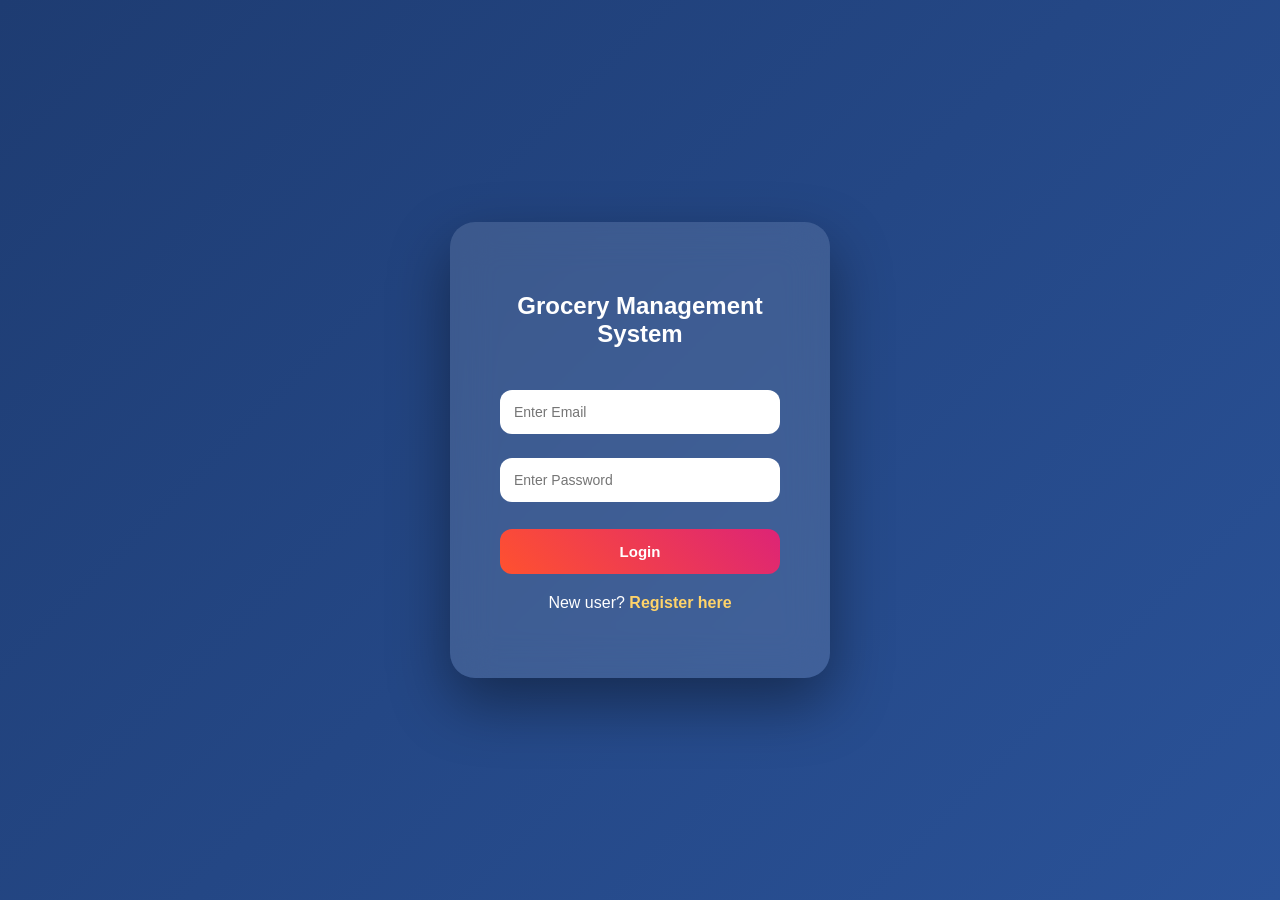
==== frontend/customer.html @ 13d4b8ff "Initial commit - Grocery SaaS with role-based auth and dashboard" ====
<!DOCTYPE html>
<html>
<head>
    <title>Customer Dashboard</title>
    <link rel="stylesheet" href="dashboard.css">
</head>
<body>

<div class="dashboard">

    <div class="sidebar">
    <h2 onclick="loadCustomerDashboard()" style="cursor:pointer;">
        Customer Panel
    </h2>

    <button onclick="loadCustomerDashboard()">🏠 Dashboard</button>
    <button onclick="loadProducts()">📦 View Products</button>
    <button onclick="loadMyOrders()">🧾 My Orders</button>
    <button onclick="showOrderForm()">🛒 Place Order</button>
    <button onclick="logout()">🚪 Logout</button>
</div>

    <div class="content" id="contentArea">
        <!-- Content loads dynamically -->
    </div>

</div>

<script src="dashboard.js"></script>
<script>
    document.addEventListener("DOMContentLoaded", function () {
        protectRoute("CUSTOMER");
        loadCustomerDashboard();
    });
</script>

</body>
</html>
---- frontend/dashboard.css ----
/* ===============================
   GLOBAL RESET
================================ */

* {
    box-sizing: border-box;
}

body {
    margin: 0;
    font-family: 'Poppins', sans-serif;
    min-height: 100vh;
    color: #fff;
}

/* ===============================
   ANIMATED GRADIENT BACKGROUND
================================ */

@keyframes gradientMove {
    0% { background-position: 0% 50%; }
    50% { background-position: 100% 50%; }
    100% { background-position: 0% 50%; }
}

/* ===============================
   LOGIN PAGE STYLING
================================ */

.login-page {
    background: linear-gradient(135deg, #1e3c72, #2a5298);
    display: flex;
    justify-content: center;
    align-items: center;
    height: 100vh;
}

/* Glass Login Card */

.login-card {
    background: rgba(255, 255, 255, 0.12);
    backdrop-filter: blur(20px);
    padding: 50px;
    border-radius: 25px;
    width: 380px;
    text-align: center;
    box-shadow: 0 25px 60px rgba(0, 0, 0, 0.4);
    color: white;
    animation: fadeIn 0.6s ease;
}

.login-card h2 {
    margin-bottom: 30px;
    font-weight: 600;
}

.login-card input {
    width: 100%;
    padding: 14px;
    margin: 12px 0;
    border-radius: 12px;
    border: none;
    outline: none;
    font-size: 14px;
}

.login-card button {
    width: 100%;
    padding: 14px;
    margin-top: 15px;
    border-radius: 12px;
    border: none;
    font-weight: bold;
    font-size: 15px;
    background: linear-gradient(45deg, #ff512f, #dd2476);
    color: white;
    cursor: pointer;
    transition: 0.3s;
}

.login-card button:hover {
    transform: translateY(-3px);
    box-shadow: 0 10px 25px rgba(0,0,0,0.4);
}

.login-card a {
    color: #ffd369;
    text-decoration: none;
    font-weight: bold;
}

.login-card a:hover {
    text-decoration: underline;
}

/* ===============================
   DASHBOARD LAYOUT
================================ */

.dashboard {
    display: flex;
    min-height: 100vh;
    background: linear-gradient(135deg, #ff9a9e, #a18cd1);
    background-size: 400% 400%;
    animation: gradientMove 12s ease infinite;
}

/* ===============================
   SIDEBAR
================================ */

.sidebar {
    width: 260px;
    padding: 30px 20px;
    background: linear-gradient(180deg, #667eea, #764ba2);
    display: flex;
    flex-direction: column;
    color: white;
    box-shadow: 5px 0 25px rgba(0,0,0,0.2);
}

.sidebar h2 {
    text-align: center;
    margin-bottom: 40px;
}

.sidebar button {
    background: linear-gradient(45deg, #ff758c, #ff7eb3);
    margin-bottom: 15px;
    padding: 12px;
    border-radius: 12px;
    border: none;
    font-weight: bold;
    transition: all 0.3s ease;
}

.sidebar button:hover {
    transform: scale(1.05);
    box-shadow: 0 10px 20px rgba(0,0,0,0.2);
}

/* ===============================
   CONTENT AREA
================================ */

.content {
    flex: 1;
    padding: 40px;
    backdrop-filter: blur(6px);
}

/* ===============================
   COLORFUL CARDS
================================ */

.card {
    padding: 25px;
    border-radius: 20px;
    margin-bottom: 25px;
    background: rgba(255,255,255,0.15);
    backdrop-filter: blur(15px);
    color: white;
    box-shadow: 0 15px 35px rgba(0,0,0,0.2);
    transition: all 0.4s ease;
}

.card:nth-child(2) {
    background: linear-gradient(135deg, #fa709a, #fee140);
}

.card:nth-child(3) {
    background: linear-gradient(135deg, #30cfd0, #330867);
}

.card:hover {
    transform: translateY(-8px) scale(1.02);
}

/* ===============================
   LIST ITEMS
================================ */

ul {
    list-style: none;
    padding: 0;
}

li {
    padding: 12px;
    border-radius: 12px;
    margin-bottom: 10px;
    background: rgba(255,255,255,0.2);
    backdrop-filter: blur(5px);
    display: flex;
    justify-content: space-between;
    align-items: center;
}

/* ===============================
   BUTTONS
================================ */

button {
    padding: 8px 14px;
    border-radius: 10px;
    border: none;
    font-weight: bold;
    cursor: pointer;
    transition: all 0.3s ease;
}

button:hover {
    transform: translateY(-3px);
}

/* Delete button */

.delete-btn {
    background: linear-gradient(45deg, #ff416c, #ff4b2b);
}

.delete-btn:hover {
    box-shadow: 0 5px 15px rgba(0,0,0,0.3);
}

/* ===============================
   INPUTS
================================ */

.content input {
    padding: 10px;
    border-radius: 10px;
    border: none;
    margin-bottom: 12px;
    width: 100%;
}

/* ===============================
   MODAL
================================ */

.modal {
    display: none;
    position: fixed;
    inset: 0;
    background: rgba(0,0,0,0.6);
    justify-content: center;
    align-items: center;
}

.modal-content {
    background: linear-gradient(135deg, #667eea, #764ba2);
    padding: 30px;
    border-radius: 20px;
    width: 320px;
    text-align: center;
    color: white;
    animation: fadeIn 0.4s ease;
}

.modal-actions {
    margin-top: 20px;
    display: flex;
    justify-content: space-between;
}

/* ===============================
   ANIMATION
================================ */

@keyframes fadeIn {
    from { opacity: 0; transform: translateY(20px); }
    to { opacity: 1; transform: translateY(0); }
}

/* ===============================
   RESPONSIVE DESIGN
================================ */

@media (max-width: 768px) {

    .dashboard {
        flex-direction: column;
    }

    .sidebar {
        width: 100%;
        flex-direction: row;
        overflow-x: auto;
        justify-content: space-around;
    }

    .sidebar button {
        flex: 1;
        font-size: 12px;
        margin: 5px;
    }

    .content {
        padding: 20px;
    }
}
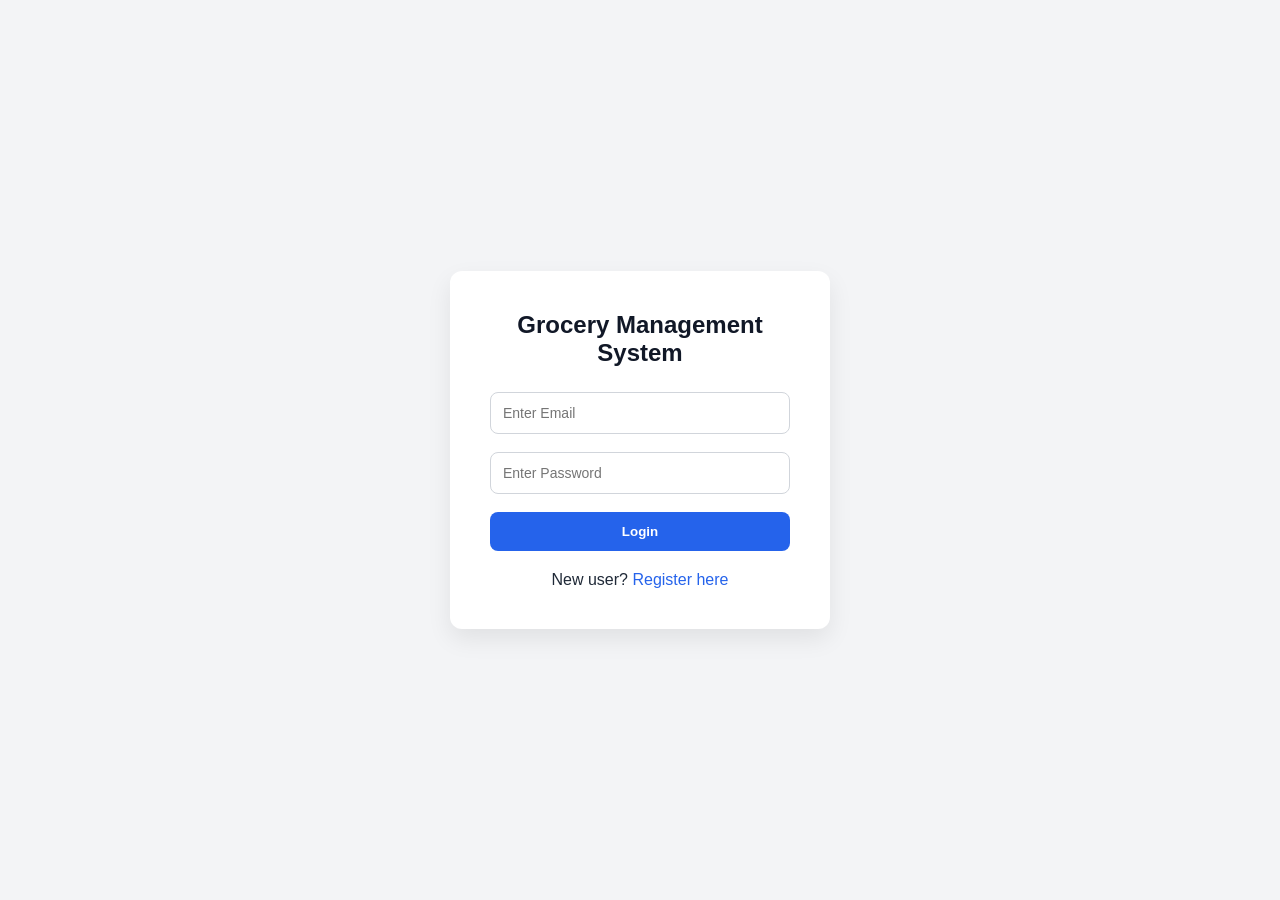
==== commit 85b0bcd2: "Removed pagination from getAllProducts to display all products" ====
--- a/frontend/customer.html
+++ b/frontend/customer.html
@@ -15,8 +15,8 @@
 
     <button onclick="loadCustomerDashboard()">🏠 Dashboard</button>
     <button onclick="loadProducts()">📦 View Products</button>
+    <button onclick="viewCart()">🛒 Cart</button>
     <button onclick="loadMyOrders()">🧾 My Orders</button>
-    <button onclick="showOrderForm()">🛒 Place Order</button>
     <button onclick="logout()">🚪 Logout</button>
 </div>
 
--- a/frontend/dashboard.css
+++ b/frontend/dashboard.css
@@ -1,92 +1,80 @@
 /* ===============================
    GLOBAL RESET
 ================================ */
-
 * {
+    margin: 0;
+    padding: 0;
     box-sizing: border-box;
 }
 
 body {
-    margin: 0;
-    font-family: 'Poppins', sans-serif;
-    min-height: 100vh;
-    color: #fff;
-}
-
-/* ===============================
-   ANIMATED GRADIENT BACKGROUND
-================================ */
-
-@keyframes gradientMove {
-    0% { background-position: 0% 50%; }
-    50% { background-position: 100% 50%; }
-    100% { background-position: 0% 50%; }
-}
-
-/* ===============================
-   LOGIN PAGE STYLING
-================================ */
-
+    font-family: 'Inter', 'Segoe UI', sans-serif;
+    background-color: #f5f7fa;
+    color: #1f2937;
+}
+
+/* ===============================
+   LOGIN & REGISTER PAGE
+================================ */
 .login-page {
-    background: linear-gradient(135deg, #1e3c72, #2a5298);
     display: flex;
     justify-content: center;
     align-items: center;
     height: 100vh;
-}
-
-/* Glass Login Card */
+    background: #f3f4f6;
+}
 
 .login-card {
-    background: rgba(255, 255, 255, 0.12);
-    backdrop-filter: blur(20px);
-    padding: 50px;
-    border-radius: 25px;
+    background: #ffffff;
     width: 380px;
+    padding: 40px;
+    border-radius: 12px;
+    box-shadow: 0 10px 25px rgba(0,0,0,0.08);
     text-align: center;
-    box-shadow: 0 25px 60px rgba(0, 0, 0, 0.4);
-    color: white;
-    animation: fadeIn 0.6s ease;
 }
 
 .login-card h2 {
-    margin-bottom: 30px;
+    margin-bottom: 25px;
     font-weight: 600;
+    color: #111827;
 }
 
 .login-card input {
     width: 100%;
-    padding: 14px;
-    margin: 12px 0;
-    border-radius: 12px;
-    border: none;
+    padding: 12px;
+    margin-bottom: 18px;
+    border-radius: 8px;
+    border: 1px solid #d1d5db;
+    font-size: 14px;
+    transition: all 0.2s ease;
+}
+
+.login-card input:focus {
+    border-color: #2563eb;
     outline: none;
-    font-size: 14px;
+    box-shadow: 0 0 0 2px rgba(37, 99, 235, 0.15);
 }
 
 .login-card button {
     width: 100%;
-    padding: 14px;
-    margin-top: 15px;
-    border-radius: 12px;
+    padding: 12px;
+    border-radius: 8px;
     border: none;
-    font-weight: bold;
-    font-size: 15px;
-    background: linear-gradient(45deg, #ff512f, #dd2476);
+    background-color: #2563eb;
     color: white;
+    font-weight: 600;
     cursor: pointer;
-    transition: 0.3s;
+    transition: 0.3s ease;
 }
 
 .login-card button:hover {
-    transform: translateY(-3px);
-    box-shadow: 0 10px 25px rgba(0,0,0,0.4);
+    background-color: #1e40af;
 }
 
 .login-card a {
-    color: #ffd369;
+    color: #2563eb;
     text-decoration: none;
-    font-weight: bold;
+    font-weight: 500;
 }
 
 .login-card a:hover {
@@ -96,101 +84,78 @@
 /* ===============================
    DASHBOARD LAYOUT
 ================================ */
-
 .dashboard {
     display: flex;
     min-height: 100vh;
-    background: linear-gradient(135deg, #ff9a9e, #a18cd1);
-    background-size: 400% 400%;
-    animation: gradientMove 12s ease infinite;
-}
-
-/* ===============================
-   SIDEBAR
-================================ */
-
+}
+
+/* ===============================
+   SIDEBAR (Clean & Minimal)
+================================ */
 .sidebar {
-    width: 260px;
-    padding: 30px 20px;
-    background: linear-gradient(180deg, #667eea, #764ba2);
+    width: 220px;
+    background-color: #111827;
+    padding: 25px 15px;
     display: flex;
     flex-direction: column;
-    color: white;
-    box-shadow: 5px 0 25px rgba(0,0,0,0.2);
 }
 
 .sidebar h2 {
+    color: #ffffff;
+    margin-bottom: 30px;
+    font-size: 18px;
     text-align: center;
-    margin-bottom: 40px;
 }
 
 .sidebar button {
-    background: linear-gradient(45deg, #ff758c, #ff7eb3);
-    margin-bottom: 15px;
-    padding: 12px;
-    border-radius: 12px;
+    background: none;
     border: none;
-    font-weight: bold;
-    transition: all 0.3s ease;
+    color: #d1d5db;
+    padding: 10px 12px;
+    margin-bottom: 10px;
+    border-radius: 6px;
+    text-align: left;
+    cursor: pointer;
+    transition: 0.2s ease;
+    font-size: 14px;
 }
 
 .sidebar button:hover {
-    transform: scale(1.05);
-    box-shadow: 0 10px 20px rgba(0,0,0,0.2);
+    background-color: #1f2937;
+    color: #ffffff;
 }
 
 /* ===============================
    CONTENT AREA
 ================================ */
-
 .content {
     flex: 1;
     padding: 40px;
-    backdrop-filter: blur(6px);
-}
-
-/* ===============================
-   COLORFUL CARDS
-================================ */
-
+}
+
+/* ===============================
+   CARD STYLE
+================================ */
 .card {
+    background: #ffffff;
     padding: 25px;
-    border-radius: 20px;
-    margin-bottom: 25px;
-    background: rgba(255,255,255,0.15);
-    backdrop-filter: blur(15px);
-    color: white;
-    box-shadow: 0 15px 35px rgba(0,0,0,0.2);
-    transition: all 0.4s ease;
-}
-
-.card:nth-child(2) {
-    background: linear-gradient(135deg, #fa709a, #fee140);
-}
-
-.card:nth-child(3) {
-    background: linear-gradient(135deg, #30cfd0, #330867);
-}
-
-.card:hover {
-    transform: translateY(-8px) scale(1.02);
+    border-radius: 10px;
+    box-shadow: 0 4px 12px rgba(0,0,0,0.05);
+    margin-bottom: 20px;
 }
 
 /* ===============================
    LIST ITEMS
 ================================ */
-
 ul {
     list-style: none;
-    padding: 0;
 }
 
 li {
-    padding: 12px;
-    border-radius: 12px;
+    padding: 14px;
+    background: #f9fafb;
+    border-radius: 8px;
     margin-bottom: 10px;
-    background: rgba(255,255,255,0.2);
-    backdrop-filter: blur(5px);
     display: flex;
     justify-content: space-between;
     align-items: center;
@@ -199,84 +164,62 @@
 /* ===============================
    BUTTONS
 ================================ */
-
 button {
     padding: 8px 14px;
-    border-radius: 10px;
+    border-radius: 6px;
     border: none;
-    font-weight: bold;
     cursor: pointer;
-    transition: all 0.3s ease;
-}
-
-button:hover {
-    transform: translateY(-3px);
-}
-
-/* Delete button */
+    font-weight: 500;
+}
 
 .delete-btn {
-    background: linear-gradient(45deg, #ff416c, #ff4b2b);
+    background-color: #ef4444;
+    color: white;
 }
 
 .delete-btn:hover {
-    box-shadow: 0 5px 15px rgba(0,0,0,0.3);
-}
-
-/* ===============================
-   INPUTS
-================================ */
-
+    background-color: #b91c1c;
+}
+
+/* ===============================
+   INPUT FIELDS INSIDE DASHBOARD
+================================ */
 .content input {
+    width: 100%;
     padding: 10px;
-    border-radius: 10px;
-    border: none;
-    margin-bottom: 12px;
-    width: 100%;
+    border-radius: 6px;
+    border: 1px solid #d1d5db;
+    margin-bottom: 15px;
+}
+
+.content input:focus {
+    border-color: #2563eb;
+    outline: none;
 }
 
 /* ===============================
    MODAL
 ================================ */
-
 .modal {
     display: none;
     position: fixed;
     inset: 0;
-    background: rgba(0,0,0,0.6);
+    background-color: rgba(0,0,0,0.4);
     justify-content: center;
     align-items: center;
 }
 
 .modal-content {
-    background: linear-gradient(135deg, #667eea, #764ba2);
+    background: #ffffff;
     padding: 30px;
-    border-radius: 20px;
-    width: 320px;
+    border-radius: 10px;
+    width: 350px;
     text-align: center;
-    color: white;
-    animation: fadeIn 0.4s ease;
-}
-
-.modal-actions {
-    margin-top: 20px;
-    display: flex;
-    justify-content: space-between;
-}
-
-/* ===============================
-   ANIMATION
-================================ */
-
-@keyframes fadeIn {
-    from { opacity: 0; transform: translateY(20px); }
-    to { opacity: 1; transform: translateY(0); }
-}
-
-/* ===============================
-   RESPONSIVE DESIGN
-================================ */
-
+}
+
+/* ===============================
+   RESPONSIVE
+================================ */
 @media (max-width: 768px) {
 
     .dashboard {
@@ -287,13 +230,12 @@
         width: 100%;
         flex-direction: row;
         overflow-x: auto;
-        justify-content: space-around;
     }
 
     .sidebar button {
         flex: 1;
+        text-align: center;
         font-size: 12px;
-        margin: 5px;
     }
 
     .content {
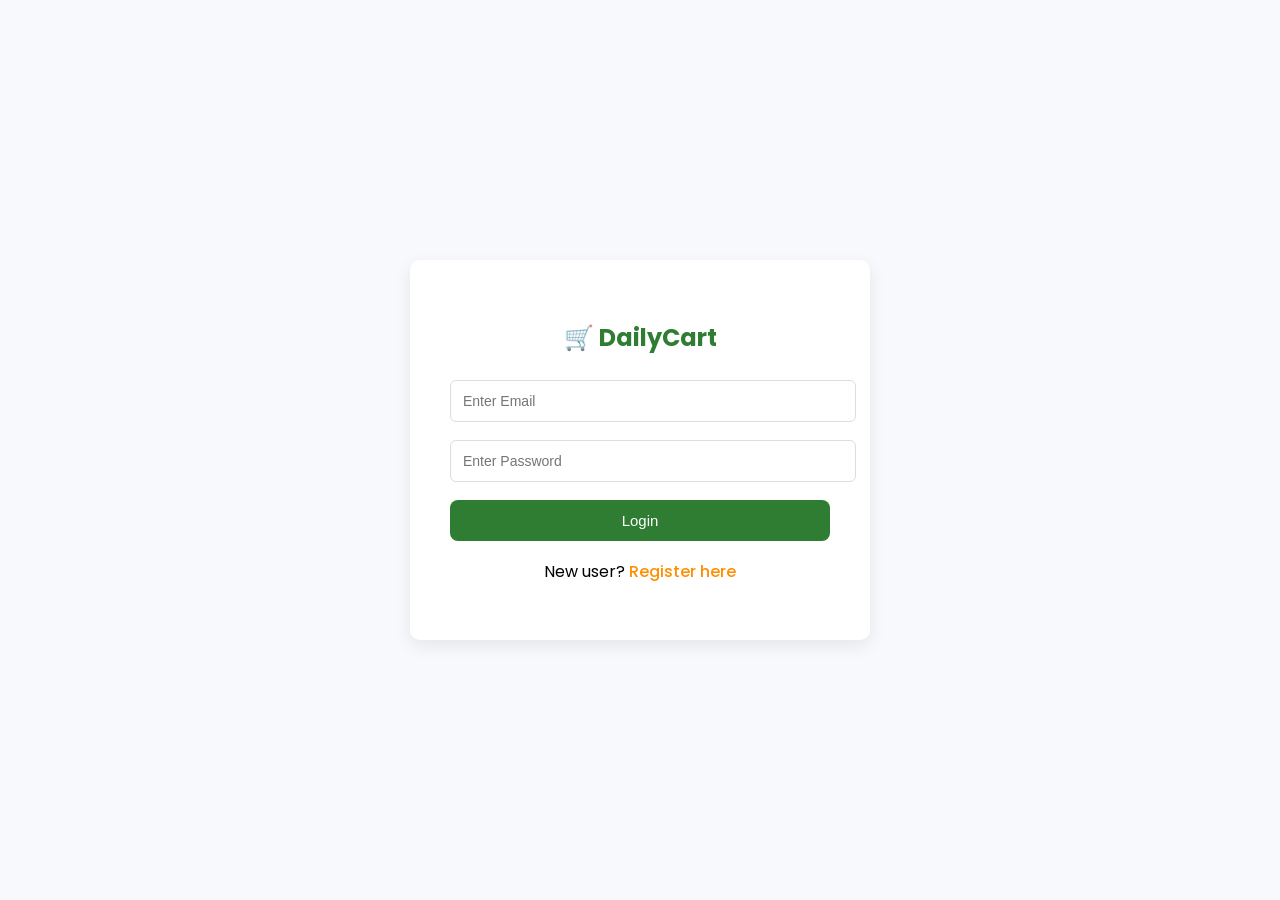
==== commit 31b4dddc: "Updated grocery project" ====
--- a/frontend/customer.html
+++ b/frontend/customer.html
@@ -1,37 +1,115 @@
 <!DOCTYPE html>
 <html>
 <head>
-    <title>Customer Dashboard</title>
-    <link rel="stylesheet" href="dashboard.css">
+<title>Customer Dashboard</title>
+
+<link rel="stylesheet" href="dashboard.css">
+
+<style>
+
+/* SIDEBAR DESIGN */
+
+.dashboard{
+display:flex;
+min-height:100vh;
+}
+
+.sidebar{
+width:240px;
+background:white;
+padding:25px;
+box-shadow:4px 0 15px rgba(0,0,0,0.05);
+display:flex;
+flex-direction:column;
+}
+
+.sidebar h2{
+color:#2e7d32;
+margin-bottom:30px;
+text-align:center;
+font-size:20px;
+}
+
+/* MENU BUTTONS */
+
+.sidebar button{
+display:flex;
+align-items:center;
+gap:10px;
+width:100%;
+padding:12px;
+margin-bottom:10px;
+border:none;
+border-radius:8px;
+background:#f4f6f8;
+cursor:pointer;
+font-size:14px;
+transition:0.25s;
+}
+
+.sidebar button:hover{
+background:#e8f5e9;
+color:#2e7d32;
+transform:translateX(3px);
+}
+
+/* LOGOUT */
+
+.sidebar button:last-child{
+background:#ffebee;
+color:#c62828;
+}
+
+.sidebar button:last-child:hover{
+background:#ffcdd2;
+}
+
+/* CONTENT */
+
+.content{
+flex:1;
+padding:40px;
+background:#f7f9fc;
+}
+
+</style>
+
 </head>
+
 <body>
 
 <div class="dashboard">
 
-    <div class="sidebar">
-    <h2 onclick="loadCustomerDashboard()" style="cursor:pointer;">
-        Customer Panel
-    </h2>
+<div class="sidebar">
 
-    <button onclick="loadCustomerDashboard()">🏠 Dashboard</button>
-    <button onclick="loadProducts()">📦 View Products</button>
-    <button onclick="viewCart()">🛒 Cart</button>
-    <button onclick="loadMyOrders()">🧾 My Orders</button>
-    <button onclick="logout()">🚪 Logout</button>
+<h2 onclick="loadCustomerDashboard()" style="cursor:pointer;">
+🛒 DailyCart
+</h2>
+
+<button onclick="loadCustomerDashboard()">🏠 Dashboard</button>
+
+<button onclick="loadProducts()">📦 Products</button>
+
+<button onclick="viewCart()">🛒 Cart</button>
+
+<button onclick="loadMyOrders()">🧾 My Orders</button>
+
+<button onclick="logout()">🚪 Logout</button>
+
 </div>
 
-    <div class="content" id="contentArea">
-        <!-- Content loads dynamically -->
-    </div>
+<div class="content" id="contentArea">
+</div>
 
 </div>
 
 <script src="dashboard.js"></script>
+
 <script>
-    document.addEventListener("DOMContentLoaded", function () {
-        protectRoute("CUSTOMER");
-        loadCustomerDashboard();
-    });
+document.addEventListener("DOMContentLoaded", function () {
+    protectRoute("CUSTOMER");
+    loadCustomerDashboard();
+});
 </script>
 
 </body>
--- a/frontend/dashboard.css
+++ b/frontend/dashboard.css
@@ -1,244 +1,460 @@
-/* ===============================
-   GLOBAL RESET
-================================ */
-* {
-    margin: 0;
-    padding: 0;
-    box-sizing: border-box;
-}
-
-body {
-    font-family: 'Inter', 'Segoe UI', sans-serif;
-    background-color: #f5f7fa;
-    color: #1f2937;
-}
-
-/* ===============================
-   LOGIN & REGISTER PAGE
-================================ */
-.login-page {
-    display: flex;
-    justify-content: center;
-    align-items: center;
-    height: 100vh;
-    background: #f3f4f6;
-}
-
-.login-card {
-    background: #ffffff;
-    width: 380px;
-    padding: 40px;
-    border-radius: 12px;
-    box-shadow: 0 10px 25px rgba(0,0,0,0.08);
-    text-align: center;
-}
-
-.login-card h2 {
-    margin-bottom: 25px;
-    font-weight: 600;
-    color: #111827;
-}
-
-.login-card input {
-    width: 100%;
-    padding: 12px;
-    margin-bottom: 18px;
-    border-radius: 8px;
-    border: 1px solid #d1d5db;
-    font-size: 14px;
-    transition: all 0.2s ease;
-}
-
-.login-card input:focus {
-    border-color: #2563eb;
-    outline: none;
-    box-shadow: 0 0 0 2px rgba(37, 99, 235, 0.15);
-}
-
-.login-card button {
-    width: 100%;
-    padding: 12px;
-    border-radius: 8px;
-    border: none;
-    background-color: #2563eb;
-    color: white;
-    font-weight: 600;
-    cursor: pointer;
-    transition: 0.3s ease;
-}
-
-.login-card button:hover {
-    background-color: #1e40af;
-}
-
-.login-card a {
-    color: #2563eb;
-    text-decoration: none;
-    font-weight: 500;
-}
-
-.login-card a:hover {
-    text-decoration: underline;
-}
-
-/* ===============================
-   DASHBOARD LAYOUT
-================================ */
-.dashboard {
-    display: flex;
-    min-height: 100vh;
-}
-
-/* ===============================
-   SIDEBAR (Clean & Minimal)
-================================ */
-.sidebar {
-    width: 220px;
-    background-color: #111827;
-    padding: 25px 15px;
-    display: flex;
-    flex-direction: column;
-}
-
-.sidebar h2 {
-    color: #ffffff;
-    margin-bottom: 30px;
-    font-size: 18px;
-    text-align: center;
-}
-
-.sidebar button {
-    background: none;
-    border: none;
-    color: #d1d5db;
-    padding: 10px 12px;
-    margin-bottom: 10px;
-    border-radius: 6px;
-    text-align: left;
-    cursor: pointer;
-    transition: 0.2s ease;
-    font-size: 14px;
-}
-
-.sidebar button:hover {
-    background-color: #1f2937;
-    color: #ffffff;
-}
-
-/* ===============================
-   CONTENT AREA
-================================ */
-.content {
-    flex: 1;
-    padding: 40px;
-}
-
-/* ===============================
-   CARD STYLE
-================================ */
-.card {
-    background: #ffffff;
-    padding: 25px;
-    border-radius: 10px;
-    box-shadow: 0 4px 12px rgba(0,0,0,0.05);
-    margin-bottom: 20px;
-}
-
-/* ===============================
-   LIST ITEMS
-================================ */
-ul {
-    list-style: none;
-}
-
-li {
-    padding: 14px;
-    background: #f9fafb;
-    border-radius: 8px;
-    margin-bottom: 10px;
-    display: flex;
-    justify-content: space-between;
-    align-items: center;
-}
-
-/* ===============================
-   BUTTONS
-================================ */
-button {
-    padding: 8px 14px;
-    border-radius: 6px;
-    border: none;
-    cursor: pointer;
-    font-weight: 500;
-}
-
-.delete-btn {
-    background-color: #ef4444;
-    color: white;
-}
-
-.delete-btn:hover {
-    background-color: #b91c1c;
-}
-
-/* ===============================
-   INPUT FIELDS INSIDE DASHBOARD
-================================ */
-.content input {
-    width: 100%;
-    padding: 10px;
-    border-radius: 6px;
-    border: 1px solid #d1d5db;
-    margin-bottom: 15px;
-}
-
-.content input:focus {
-    border-color: #2563eb;
-    outline: none;
-}
-
-/* ===============================
-   MODAL
-================================ */
-.modal {
-    display: none;
-    position: fixed;
-    inset: 0;
-    background-color: rgba(0,0,0,0.4);
-    justify-content: center;
-    align-items: center;
-}
-
-.modal-content {
-    background: #ffffff;
-    padding: 30px;
-    border-radius: 10px;
-    width: 350px;
-    text-align: center;
-}
-
-/* ===============================
-   RESPONSIVE
-================================ */
-@media (max-width: 768px) {
-
-    .dashboard {
-        flex-direction: column;
-    }
-
-    .sidebar {
-        width: 100%;
-        flex-direction: row;
-        overflow-x: auto;
-    }
-
-    .sidebar button {
-        flex: 1;
-        text-align: center;
-        font-size: 12px;
-    }
-
-    .content {
-        padding: 20px;
-    }
+/* ===== GLOBAL ===== */
+
+*{
+box-sizing:border-box;
+margin:0;
+padding:0;
+}
+
+body{
+font-family:Poppins, sans-serif;
+background:#f4f6f8;
+color:#333;
+}
+
+/* ===== HEADER / NAVBAR ===== */
+
+.header{
+display:flex;
+justify-content:space-between;
+align-items:center;
+padding:20px 40px;
+background:white;
+box-shadow:0 3px 12px rgba(0,0,0,0.05);
+margin-bottom:20px;
+}
+
+.logo{
+font-size:22px;
+font-weight:600;
+color:#2e7d32;
+}
+
+/* ===== NAV BUTTONS ===== */
+
+.nav-buttons{
+display:flex;
+flex-wrap:wrap;
+gap:10px;
+margin-top:10px;
+}
+
+.nav-buttons button{
+padding:10px 16px;
+border-radius:8px;
+border:none;
+background:#f1f3f6;
+cursor:pointer;
+transition:all .25s ease;
+font-size:14px;
+}
+
+.nav-buttons button:hover{
+background:#e8f5e9;
+color:#2e7d32;
+transform:translateY(-2px);
+box-shadow:0 4px 10px rgba(0,0,0,0.1);
+}
+
+/* logout */
+
+.nav-buttons button:last-child{
+background:#ffebee;
+color:#c62828;
+}
+
+.nav-buttons button:last-child:hover{
+background:#ffcdd2;
+}
+
+/* ===== CONTENT AREA ===== */
+
+.content{
+max-width:1200px;
+margin:auto;
+padding:20px;
+display:block;   /* keeps content from centering vertically */
+}
+
+/* ===== STATS CARDS ===== */
+
+.stats{
+display:grid;
+grid-template-columns:repeat(auto-fit,minmax(250px,1fr));
+gap:20px;
+margin:30px 0;
+}
+
+.stat-card{
+background:white;
+padding:25px;
+border-radius:12px;
+box-shadow:0 6px 16px rgba(0,0,0,0.05);
+text-align:center;
+transition:.3s;
+}
+
+.stat-card:hover{
+transform:translateY(-6px);
+box-shadow:0 10px 25px rgba(0,0,0,0.12);
+}
+
+.stat-card h2{
+color:#2e7d32;
+margin-bottom:10px;
+}
+
+/* ===== SECTION BLOCK ===== */
+
+.section{
+background:white;
+padding:25px;
+border-radius:12px;
+box-shadow:0 4px 12px rgba(0,0,0,0.05);
+margin-bottom:25px;
+}
+
+/* ===== LIST ITEMS ===== */
+
+ul{
+list-style:none;
+}
+
+li{
+display:flex;
+justify-content:space-between;
+align-items:center;
+padding:12px 16px;
+background:#f7f9fb;
+border-radius:8px;
+margin-bottom:10px;
+transition:.2s;
+}
+
+li:hover{
+background:#eef3f7;
+}
+
+/* ===== BADGES ===== */
+
+.badge{
+padding:4px 10px;
+border-radius:6px;
+font-size:12px;
+color:white;
+}
+
+.badge-delivered{
+background:#2e7d32;
+}
+
+.badge-placed{
+background:#ff8f00;
+}
+
+.badge-cancelled{
+background:#e53935;
+}
+
+/* ===== DELETE BUTTON ===== */
+
+.delete-btn{
+background:#e53935;
+color:white;
+border:none;
+padding:6px 12px;
+border-radius:6px;
+cursor:pointer;
+transition:.2s;
+}
+
+.delete-btn:hover{
+background:#c62828;
+}
+
+/* ===== TABLE ===== */
+
+.data-table{
+width:100%;
+border-collapse:collapse;
+margin-top:20px;
+}
+
+.data-table th{
+text-align:left;
+padding:12px;
+background:#f3f4f6;
+}
+
+.data-table td{
+padding:12px;
+border-bottom:1px solid #eee;
+}
+
+.data-table tr:hover{
+background:#fafafa;
+}
+
+/* ===== BUTTONS ===== */
+
+.deliver-btn{
+background:#2196F3;
+color:white;
+border:none;
+padding:8px 14px;
+border-radius:6px;
+cursor:pointer;
+font-size:13px;
+font-weight:600;
+transition:0.2s;
+}
+
+.deliver-btn:hover{
+background:#0b7dda;
+}
+
+.cancel-btn{
+background:#e53935;
+color:white;
+border:none;
+padding:6px 12px;
+border-radius:6px;
+cursor:pointer;
+font-size:13px;
+}
+
+.cancel-btn:hover{
+background:#c62828;
+}
+
+/* ===== FORM ===== */
+
+.form-container{
+width:400px;
+background:white;
+padding:30px;
+border-radius:10px;
+box-shadow:0 4px 15px rgba(0,0,0,0.1);
+margin:40px auto; /* center only form */
+}
+
+.form-container h2{
+margin-bottom:20px;
+text-align:center;
+}
+
+.form-group{
+margin-bottom:15px;
+}
+
+.form-group label{
+display:block;
+font-weight:600;
+margin-bottom:5px;
+}
+
+.form-group input{
+width:100%;
+padding:10px;
+border:1px solid #ccc;
+border-radius:6px;
+font-size:14px;
+}
+
+/* BUTTON */
+
+.primary-btn{
+width:100%;
+padding:12px;
+background:#6C63FF;
+color:white;
+border:none;
+border-radius:6px;
+font-size:15px;
+cursor:pointer;
+transition:0.3s;
+}
+
+.primary-btn:hover{
+background:#5147e5;
+}
+
+/* ===== CUSTOMER WELCOME ===== */
+
+.welcome-box{
+background:white;
+padding:30px;
+border-radius:12px;
+box-shadow:0 6px 15px rgba(0,0,0,0.05);
+margin-bottom:30px;
+}
+
+.welcome-box h1{
+font-size:26px;
+margin-bottom:10px;
+color:#2e7d32;
+}
+
+.welcome-box p{
+color:#555;
+font-size:15px;
+}
+
+/* ===== CUSTOMER STATS ===== */
+
+.customer-stats{
+display:flex;
+gap:20px;
+margin-top:20px;
+}
+
+.customer-stats .stat-card{
+flex:1;
+}
+
+/* ===== MOBILE ===== */
+
+@media(max-width:800px){
+
+.header{
+flex-direction:column;
+align-items:flex-start;
+gap:10px;
+}
+
+.nav-buttons{
+width:100%;
+}
+
+.content{
+padding:15px;
+}
+
+.customer-stats{
+flex-direction:column;
+}
+
+}
+.add-cart-btn{
+padding:6px 12px;
+font-size:13px;
+background:#2e7d32;
+}
+
+.add-cart-btn:hover{
+background:#1b5e20;
+}
+/* CART CONTAINER */
+
+.cart-container{
+width:100%;
+background:white;
+padding:35px;
+border-radius:12px;
+box-shadow:0 6px 15px rgba(0,0,0,0.05);
+margin-top:10px;
+}
+
+/* CART LIST */
+
+.cart-list{
+margin-top:20px;
+}
+
+/* CART ITEM */
+
+.cart-item{
+display:flex;
+justify-content:space-between;
+align-items:center;
+padding:18px 20px;
+border-radius:10px;
+background:#f7f9fb;
+margin-bottom:12px;
+}
+
+/* ITEM INFO */
+
+.cart-info strong{
+font-size:16px;
+}
+
+.cart-info p{
+color:#666;
+font-size:14px;
+}
+
+/* ACTION BUTTONS */
+
+.cart-actions{
+display:flex;
+align-items:center;
+gap:10px;
+}
+
+/* QUANTITY BUTTONS */
+
+.qty-btn{
+width:32px;
+height:32px;
+border:none;
+border-radius:6px;
+background:#f1f3f6;
+cursor:pointer;
+font-size:16px;
+font-weight:bold;
+}
+
+.qty-btn:hover{
+background:#e0e0e0;
+}
+
+.plus{
+color:#2e7d32;
+}
+
+.minus{
+color:#c62828;
+}
+
+/* REMOVE */
+
+.remove-btn{
+background:#ffebee;
+color:#c62828;
+border:none;
+padding:6px 10px;
+border-radius:6px;
+cursor:pointer;
+}
+
+.remove-btn:hover{
+background:#ffcdd2;
+}
+
+/* FOOTER */
+
+.cart-footer{
+display:flex;
+justify-content:space-between;
+align-items:center;
+margin-top:25px;
+padding-top:15px;
+border-top:1px solid #eee;
+}
+
+/* ORDER BUTTON */
+
+.order-btn{
+background:#2e7d32;
+color:white;
+border:none;
+padding:10px 20px;
+border-radius:8px;
+cursor:pointer;
+font-weight:500;
+}
+
+.order-btn:hover{
+background:#1b5e20;
 }
